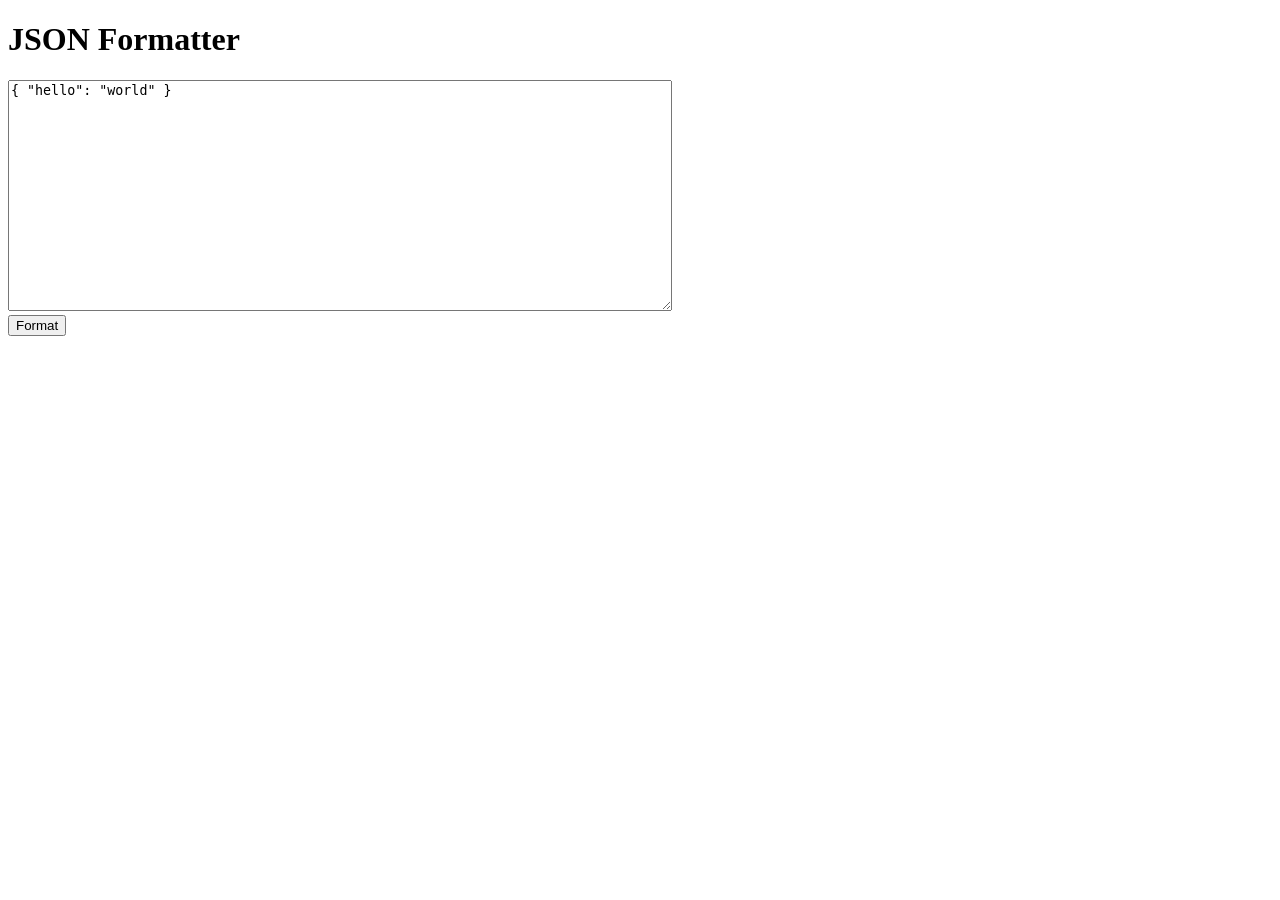
==== web/json-formatter/index.html @ b4d03131 "init" ====
<!doctype html>
<html>
<head><meta charset="utf-8"><title>JSON Formatter</title></head>
<body>
<h1>JSON Formatter</h1>
<textarea id="input" rows="15" cols="80">{ "hello": "world" }</textarea>
<br><button onclick="format()">Format</button>
<pre id="output"></pre>
<script>
function format() {
  try {
    const value = JSON.parse(document.getElementById('input').value);
    document.getElementById('output').textContent = JSON.stringify(value, null, 2);
  } catch (e) {
    document.getElementById('output').textContent = e.message;
  }
}
</script>
</body>
</html>
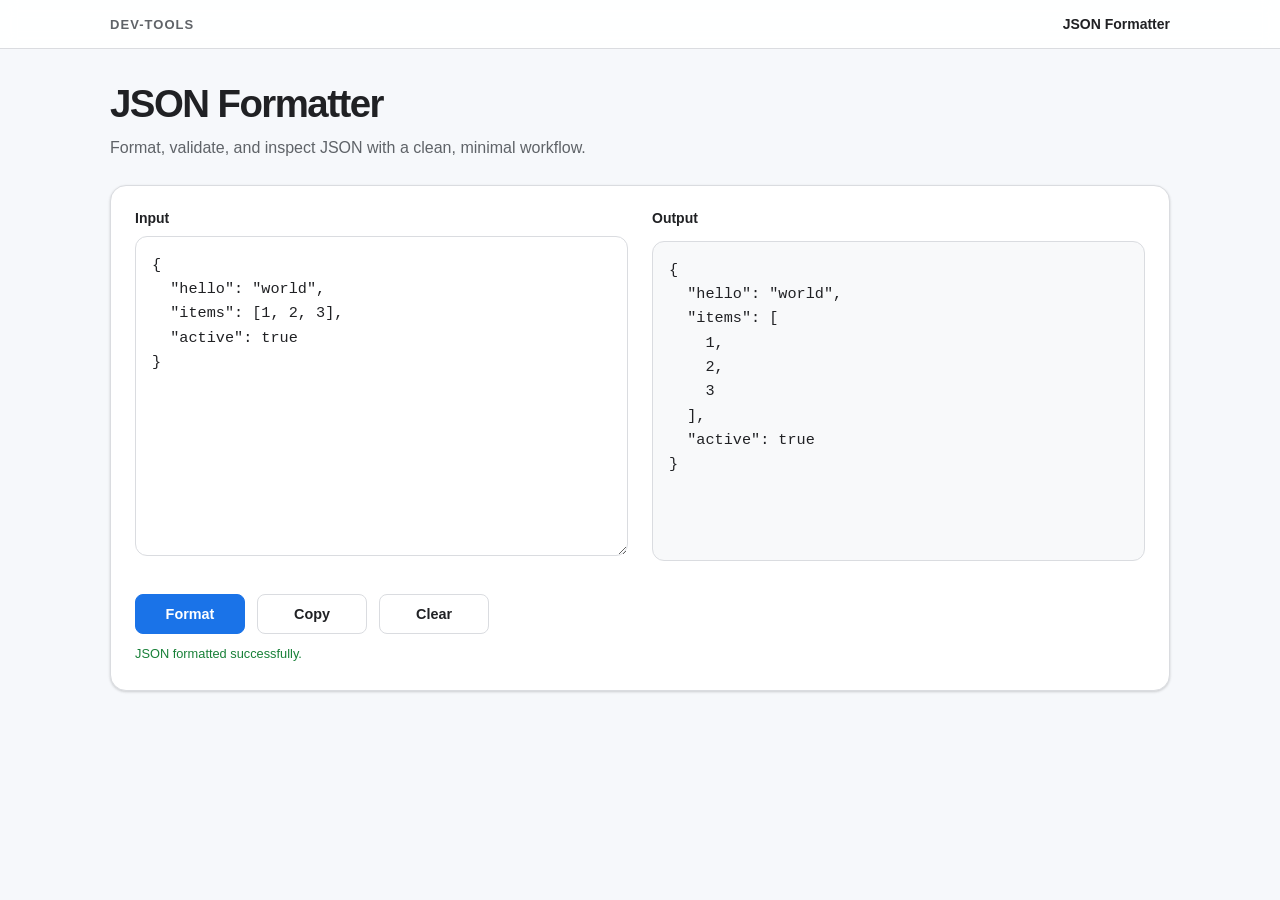
==== commit 12cd03f5: "refactor UI" ====
--- a/web/json-formatter/index.html
+++ b/web/json-formatter/index.html
@@ -1,20 +1,110 @@
 <!doctype html>
-<html>
-<head><meta charset="utf-8"><title>JSON Formatter</title></head>
+<html lang="en">
+
+<head>
+  <meta charset="utf-8" />
+  <meta name="viewport" content="width=device-width, initial-scale=1.0" />
+  <title>JSON Formatter</title>
+  <link rel="stylesheet" href="../_shared/styles.css" />
+</head>
+
 <body>
-<h1>JSON Formatter</h1>
-<textarea id="input" rows="15" cols="80">{ "hello": "world" }</textarea>
-<br><button onclick="format()">Format</button>
-<pre id="output"></pre>
-<script>
-function format() {
-  try {
-    const value = JSON.parse(document.getElementById('input').value);
-    document.getElementById('output').textContent = JSON.stringify(value, null, 2);
-  } catch (e) {
-    document.getElementById('output').textContent = e.message;
-  }
-}
-</script>
+  <div class="app-shell">
+    <header class="topbar">
+      <div class="topbar-inner">
+        <div class="brand">dev-tools</div>
+        <div class="tool-name">JSON Formatter</div>
+      </div>
+    </header>
+
+    <main class="container">
+      <header class="page-header">
+        <h1>JSON Formatter</h1>
+        <p>Format, validate, and inspect JSON with a clean, minimal workflow.</p>
+      </header>
+
+      <section class="tool-panel">
+        <div class="editor-grid">
+          <div class="editor-block">
+            <label class="field-label" for="input">Input</label>
+            <textarea id="input" class="textarea" spellcheck="false">{
+  "hello": "world",
+  "items": [1, 2, 3],
+  "active": true
+}</textarea>
+          </div>
+
+          <div class="editor-block">
+            <label class="field-label" for="output">Output</label>
+            <pre id="output" class="output-box" aria-live="polite">{}</pre>
+          </div>
+        </div>
+
+        <div class="actions">
+          <button class="primary" type="button" id="format-btn">Format</button>
+          <button class="secondary" type="button" id="copy-btn">Copy</button>
+          <button class="secondary" type="button" id="clear-btn">Clear</button>
+        </div>
+
+        <div id="status" class="status" aria-live="polite"></div>
+      </section>
+    </main>
+  </div>
+
+  <script>
+    const input = document.getElementById('input');
+    const output = document.getElementById('output');
+    const status = document.getElementById('status');
+
+    function setStatus(message, type = '') {
+      status.textContent = message;
+      status.className = 'status';
+      if (type) {
+        status.classList.add(type);
+      }
+    }
+
+    function format() {
+      try {
+        const value = JSON.parse(input.value);
+        output.textContent = JSON.stringify(value, null, 2);
+        setStatus('JSON formatted successfully.', 'success');
+      } catch (error) {
+        output.textContent = error.message;
+        setStatus('Invalid JSON. Fix the input and try again.', 'error');
+      }
+    }
+
+    function copyOutput() {
+      const text = output.textContent.trim();
+      if (!text) {
+        setStatus('There is no output to copy yet.', 'error');
+        return;
+      }
+
+      navigator.clipboard.writeText(text)
+        .then(() => setStatus('Copied to clipboard.', 'success'))
+        .catch(() => setStatus('Clipboard access failed. Please copy manually.', 'error'));
+    }
+
+    function clearAll() {
+      input.value = '';
+      output.textContent = '';
+      setStatus('Input cleared.', '');
+    }
+
+    document.getElementById('format-btn').addEventListener('click', format);
+    document.getElementById('copy-btn').addEventListener('click', copyOutput);
+    document.getElementById('clear-btn').addEventListener('click', clearAll);
+
+    input.addEventListener('keydown', (event) => {
+      if ((event.metaKey || event.ctrlKey) && event.key === 'Enter') {
+        format();
+      }
+    });
+
+    format();
+  </script>
 </body>
-</html>
+
+</html>
--- a/web/_shared/styles.css
+++ b/web/_shared/styles.css
@@ -0,0 +1,239 @@
+:root {
+    --bg: #f6f8fb;
+    --surface: #ffffff;
+    --surface-alt: #f8f9fa;
+    --text: #202124;
+    --muted: #5f6368;
+    --border: #dadce0;
+    --primary: #1a73e8;
+    --primary-hover: #1558b0;
+    --success: #188038;
+    --error: #d93025;
+    --shadow: 0 1px 2px rgba(32, 33, 36, 0.08), 0 1px 3px rgba(32, 33, 36, 0.12);
+}
+
+* {
+    box-sizing: border-box;
+}
+
+html,
+body {
+    margin: 0;
+    min-height: 100%;
+    font-family: Inter, "Segoe UI", Roboto, Helvetica, Arial, sans-serif;
+    background: var(--bg);
+    color: var(--text);
+}
+
+body {
+    min-height: 100vh;
+}
+
+button,
+textarea {
+    font: inherit;
+}
+
+.app-shell {
+    min-height: 100vh;
+}
+
+.topbar {
+    border-bottom: 1px solid var(--border);
+    background: rgba(255, 255, 255, 0.9);
+    backdrop-filter: blur(8px);
+}
+
+.topbar-inner {
+    max-width: 1100px;
+    margin: 0 auto;
+    padding: 16px 20px;
+    display: flex;
+    align-items: center;
+    justify-content: space-between;
+    gap: 16px;
+}
+
+.brand {
+    font-size: 13px;
+    font-weight: 700;
+    letter-spacing: 0.08em;
+    text-transform: uppercase;
+    color: var(--muted);
+}
+
+.tool-name {
+    font-size: 14px;
+    font-weight: 600;
+    color: var(--text);
+}
+
+.container {
+    max-width: 1100px;
+    margin: 0 auto;
+    padding: 32px 20px 64px;
+}
+
+.page-header {
+    margin-bottom: 24px;
+}
+
+.page-header h1 {
+    margin: 0 0 8px;
+    font-size: clamp(2rem, 3vw, 2.75rem);
+    line-height: 1.2;
+    letter-spacing: -0.04em;
+}
+
+.page-header p {
+    margin: 0;
+    color: var(--muted);
+    font-size: 1rem;
+    line-height: 1.6;
+}
+
+.tool-panel {
+    background: var(--surface);
+    border: 1px solid var(--border);
+    border-radius: 16px;
+    box-shadow: var(--shadow);
+    padding: 24px;
+}
+
+.editor-grid {
+    display: grid;
+    grid-template-columns: repeat(2, minmax(0, 1fr));
+    gap: 24px;
+}
+
+.editor-block {
+    min-width: 0;
+}
+
+.field-label {
+    display: block;
+    margin-bottom: 10px;
+    color: var(--text);
+    font-size: 0.875rem;
+    font-weight: 600;
+}
+
+.textarea,
+.output-box {
+    width: 100%;
+    min-height: 320px;
+    border: 1px solid var(--border);
+    border-radius: 12px;
+    background: #fff;
+    color: var(--text);
+    font-size: 0.95rem;
+    line-height: 1.6;
+    font-family: "SFMono-Regular", Consolas, "Liberation Mono", Menlo, Monaco, monospace;
+    padding: 16px;
+    transition: border-color 0.15s ease, box-shadow 0.15s ease;
+}
+
+.textarea {
+    resize: vertical;
+}
+
+.textarea:focus,
+button:focus-visible {
+    outline: 3px solid rgba(26, 115, 232, 0.2);
+    outline-offset: 2px;
+}
+
+.textarea:focus {
+    border-color: var(--primary);
+    box-shadow: 0 0 0 3px rgba(26, 115, 232, 0.12);
+}
+
+.output-box {
+    background: var(--surface-alt);
+    white-space: pre-wrap;
+    word-break: break-word;
+    overflow: auto;
+}
+
+.actions {
+    display: flex;
+    flex-wrap: wrap;
+    gap: 12px;
+    margin-top: 18px;
+}
+
+button {
+    appearance: none;
+    border: 1px solid transparent;
+    border-radius: 8px;
+    padding: 0 18px;
+    height: 40px;
+    min-width: 110px;
+    background: var(--surface-alt);
+    color: var(--text);
+    font-size: 0.9rem;
+    font-weight: 600;
+    cursor: pointer;
+    transition: background-color 0.15s ease, border-color 0.15s ease, transform 0.15s ease;
+}
+
+button:hover {
+    background: #eef3ff;
+}
+
+button:active {
+    transform: translateY(1px);
+}
+
+button.primary {
+    background: var(--primary);
+    border-color: var(--primary);
+    color: #fff;
+}
+
+button.primary:hover {
+    background: var(--primary-hover);
+}
+
+button.secondary {
+    border-color: var(--border);
+    background: var(--surface);
+}
+
+button.secondary:hover {
+    background: var(--surface-alt);
+}
+
+.status {
+    min-height: 20px;
+    margin-top: 12px;
+    font-size: 0.8rem;
+    color: var(--muted);
+}
+
+.status.success {
+    color: var(--success);
+}
+
+.status.error {
+    color: var(--error);
+}
+
+@media (max-width: 768px) {
+    .editor-grid {
+        grid-template-columns: 1fr;
+    }
+
+    .container {
+        padding-top: 24px;
+    }
+
+    .tool-panel {
+        padding: 18px;
+    }
+
+    .textarea,
+    .output-box {
+        min-height: 240px;
+    }
+}
